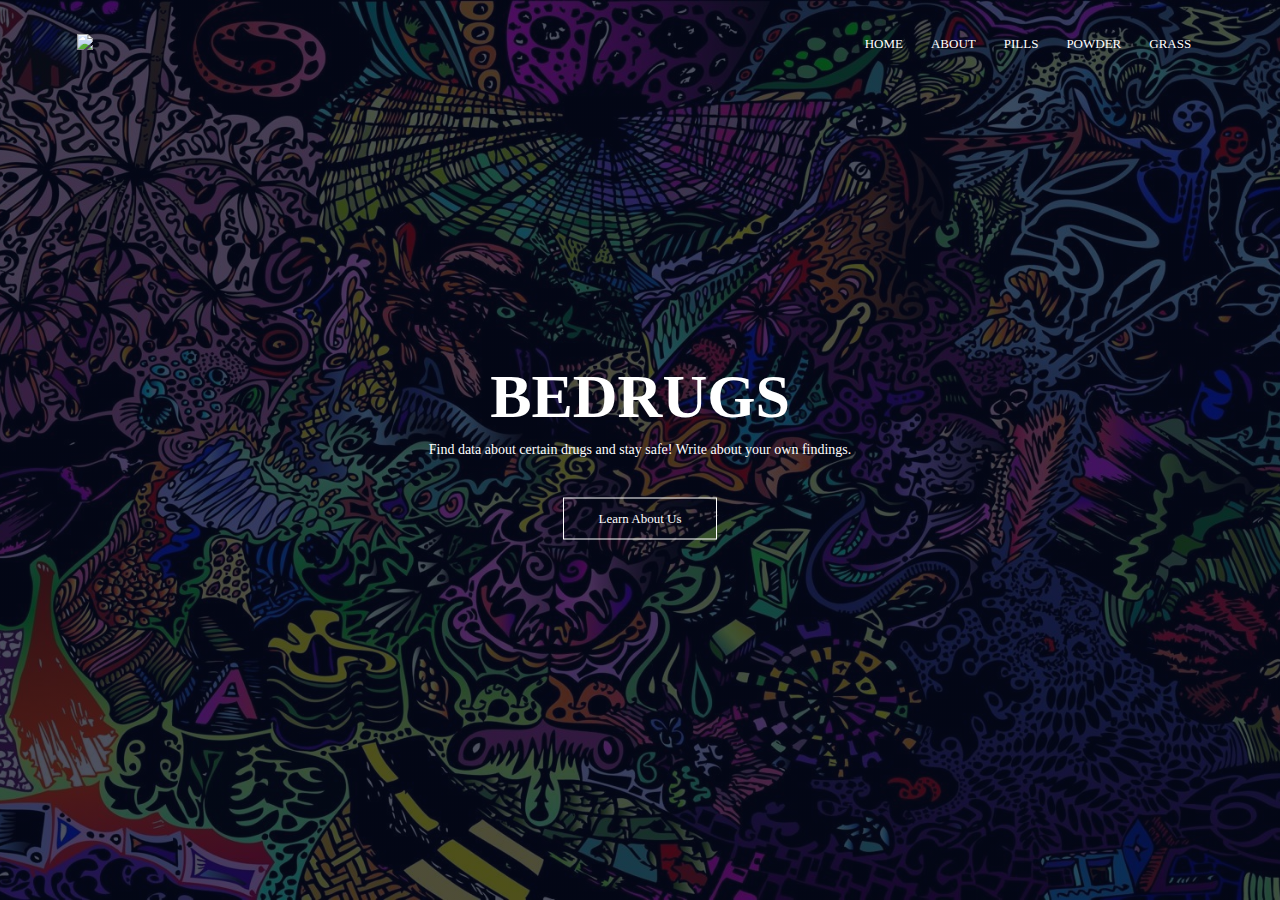
==== index.html @ 11445fd5 "jarno" ====
﻿<!DOCTYPE html>

<html lang="en">
<head>
    <meta name="viewport" content="with=device-width, initial-scale=1.0">
    <meta charset="utf-8" />
    <title>BEDrugs</title>
    <link rel="stylesheet" href="style.css">
</head>
<body>
    <section class="header">
        <nav>
            <a href="index.html"><img src="https://www.logomaker.com/api/main/images/1j+ojVNGOMkX9W2+J1iwiGKhh...CBpRJOmAiIiWcqL2VE9AlpkiQvgfZr...A=="></a>
            <div class="nav-links">
                <ul>
                    <li><a href="">HOME</a></li>
                    <li><a href="">ABOUT</a></li>
                    <li><a href="">PILLS</a></li>
                    <li><a href="">POWDER</a></li>
                    <li><a href="">GRASS</a></li>
                </ul>
            </div>
        </nav>

        <div class="text-box">
            <h1>BEDRUGS</h1>
            <p>Find data about certain drugs and stay safe! Write about your own findings.</p>
            <a href="" class="learn-btn">Learn About Us</a>
        </div>

    </section>
</body>
</html>
---- style.css ----
*{
    margin: 0;
    padding: 0;
}
.header{
    min-height: 100vh;
    width: 100%;
    background-image: linear-gradient(rgba(4,9,30,0.7), rgba(4,9,30,0.7)),url(images/banner.jpg);
    background-position: center;
    background-size: cover;
    position: relative;
}
nav{
    display: flex;
    padding: 2% 6%;
    justify-content: space-between;
    align-items: center;
}
nav img{
    width: 150px;
}
.nav-links{
    flex: 1;
    text-align: right;
}
.nav-links ul li{
    list-style: none;
    display: inline-block;
    padding: 8px 12px;
    position: relative;
}
.nav-links ul li a{
    color: #fff;
    text-decoration: none;
    font-size: 13px;
}
.nav-links ul li::after{
    content: '';
    width: 0%;
    height: 2px;
    background: #D351FA;
    display: block;
    margin: auto;
    transition: 0.5s;
}
.nav-links ul li:hover::after{
    width: 100%;
}
.text-box{
    width: 90%;
    color: #fff;
    position: absolute;
    top: 50%;
    left: 50%;
    transform: translate(-50%, -50%);
    text-align: center;
}
.text-box h1{
    font-size: 62px;
}
.text-box p{
    margin: 10px 0 40px;
    font-size: 14px;
    color: #fff;
}
.learn-btn{
    display: inline-block;
    text-decoration: none;
    color: #fff;
    border: 1px solid #fff;
    padding: 12px 34px;
    font-size: 13px;
    background: transparent;
    position: relative;
    cursor: pointer;
}
.learn-btn:hover{
    border: 1px solid #D351FA;
    background: #D351FA;
    transition: 0.4s;
}
@media(max-width: 700){
    .text-box h1{
        font-size: 20px;
    }
    .nav-links ul li{
        display: block;
    }
    .nav-links{
        position: absolute;
        background: #D351FA;
        height: 100vh;
        width: 200px;
        top: 0;
        right: 0;
        text-align: left;
        z-index: 2;
    }
}
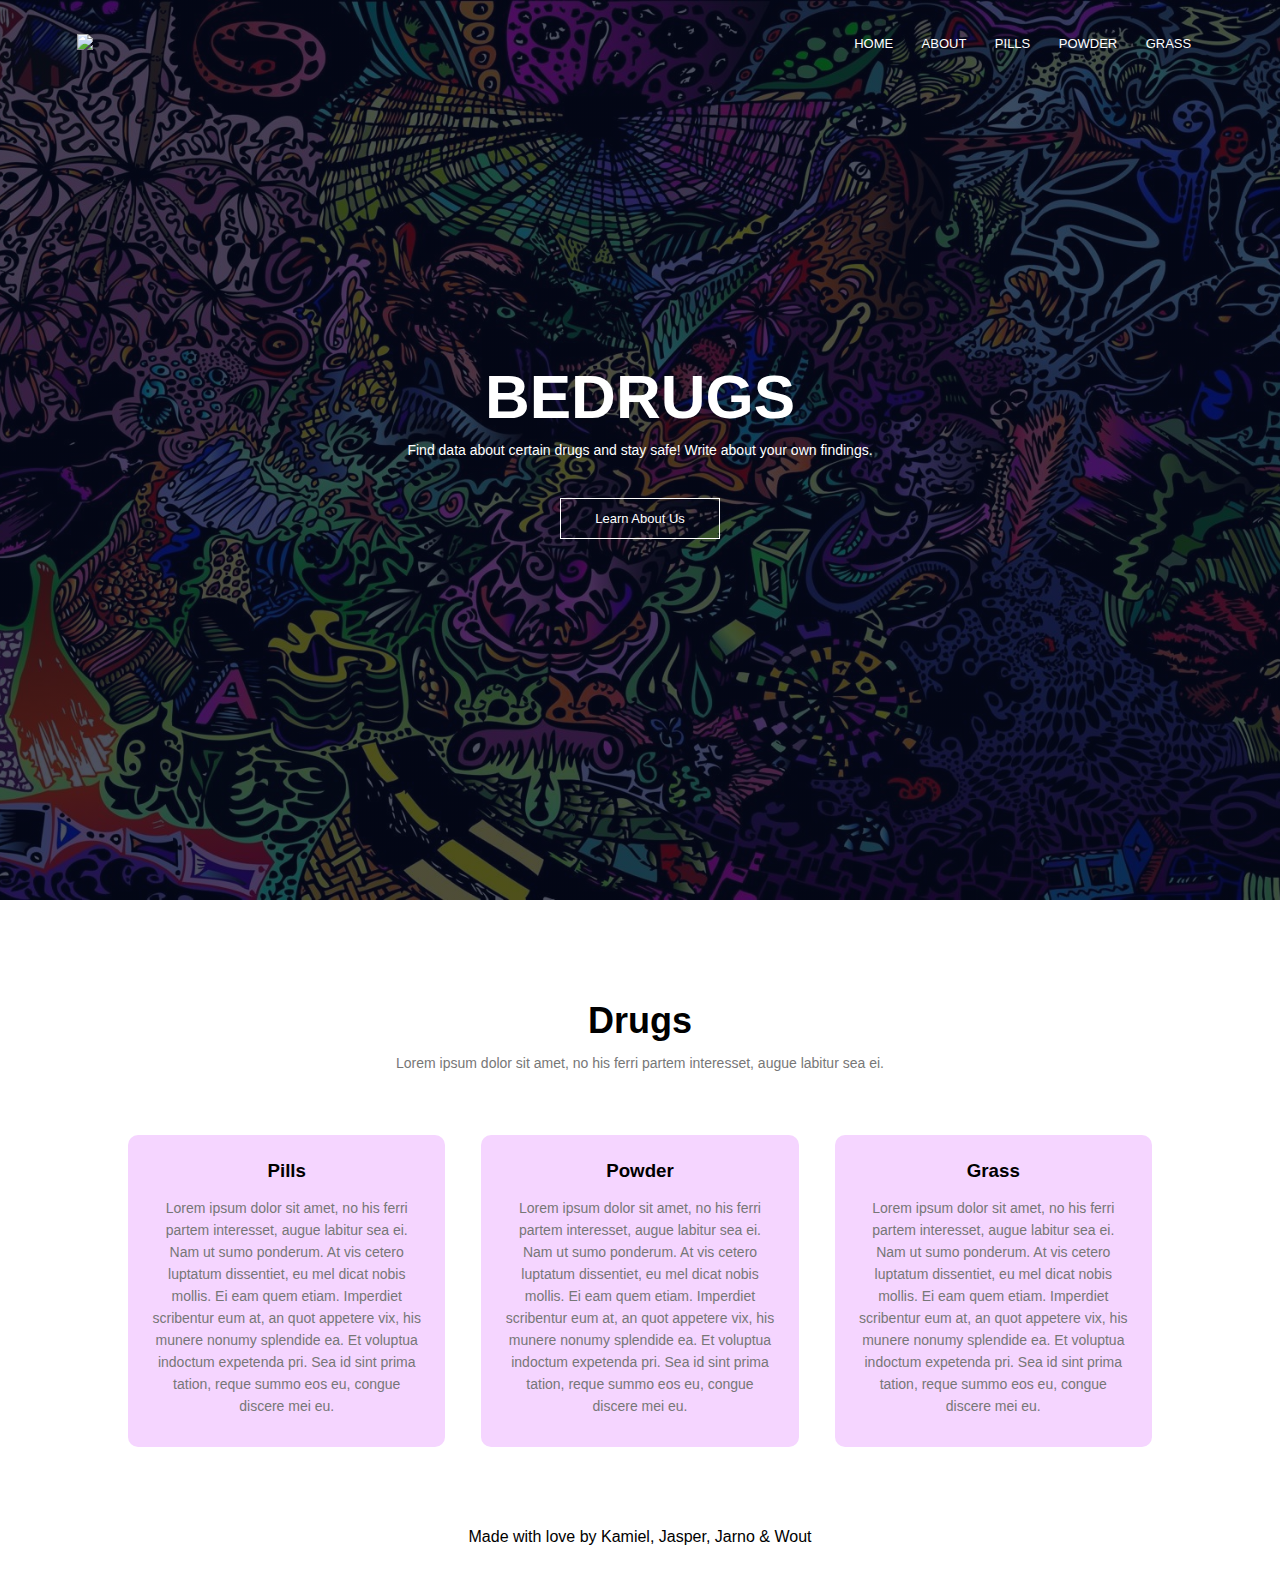
==== commit d5d03d52: "jarno" ====
--- a/index.html
+++ b/index.html
@@ -4,7 +4,7 @@
 <head>
     <meta name="viewport" content="with=device-width, initial-scale=1.0">
     <meta charset="utf-8" />
-    <title>BEDrugs</title>
+    <title>BEDRUGS - Be sure when you trip</title>
     <link rel="stylesheet" href="style.css">
 </head>
 <body>
@@ -27,7 +27,31 @@
             <p>Find data about certain drugs and stay safe! Write about your own findings.</p>
             <a href="" class="learn-btn">Learn About Us</a>
         </div>
+    </section>
 
+    <section class="dcontent">
+        <h1>Drugs</h1>
+        <p>Lorem ipsum dolor sit amet, no his ferri partem interesset, augue labitur sea ei. </p>
+
+        <div class="row">
+            <div class="dcontent-col">
+                <h3>Pills</h3>
+                <p>Lorem ipsum dolor sit amet, no his ferri partem interesset, augue labitur sea ei. Nam ut sumo ponderum. At vis cetero luptatum dissentiet, eu mel dicat nobis mollis. Ei eam quem etiam. Imperdiet scribentur eum at, an quot appetere vix, his munere nonumy splendide ea. Et voluptua indoctum expetenda pri. Sea id sint prima tation, reque summo eos eu, congue discere mei eu.</p>
+            </div>
+            <div class="dcontent-col">
+                <h3>Powder</h3>
+                <p>Lorem ipsum dolor sit amet, no his ferri partem interesset, augue labitur sea ei. Nam ut sumo ponderum. At vis cetero luptatum dissentiet, eu mel dicat nobis mollis. Ei eam quem etiam. Imperdiet scribentur eum at, an quot appetere vix, his munere nonumy splendide ea. Et voluptua indoctum expetenda pri. Sea id sint prima tation, reque summo eos eu, congue discere mei eu.</p>
+            </div>
+            <div class="dcontent-col">
+                <h3>Grass</h3>
+                <p>Lorem ipsum dolor sit amet, no his ferri partem interesset, augue labitur sea ei. Nam ut sumo ponderum. At vis cetero luptatum dissentiet, eu mel dicat nobis mollis. Ei eam quem etiam. Imperdiet scribentur eum at, an quot appetere vix, his munere nonumy splendide ea. Et voluptua indoctum expetenda pri. Sea id sint prima tation, reque summo eos eu, congue discere mei eu.</p>
+            </div>
+        </div>
+    </section>
+
+    <section class="footer">
+        <p>Made with love by Kamiel, Jasper, Jarno & Wout</p>
+        
     </section>
 </body>
 </html>--- a/style.css
+++ b/style.css
@@ -1,6 +1,7 @@
 *{
     margin: 0;
     padding: 0;
+    font-family: sans-serif;
 }
 .header{
     min-height: 100vh;
@@ -79,21 +80,58 @@
     background: #D351FA;
     transition: 0.4s;
 }
-@media(max-width: 700){
-    .text-box h1{
-        font-size: 20px;
-    }
-    .nav-links ul li{
-        display: block;
-    }
-    .nav-links{
-        position: absolute;
-        background: #D351FA;
-        height: 100vh;
-        width: 200px;
-        top: 0;
-        right: 0;
-        text-align: left;
-        z-index: 2;
-    }
+/*--- content ---*/
+.dcontent{
+    width: 80%;
+    margin: auto;
+    text-align: center;
+    padding-top: 100px;
+}
+.dcontent h1{
+    font-size: 36px;
+    font-weight: 600;
+}
+.dcontent p{
+    color: #777;
+    font-size: 14px;
+    font-weight: 300;
+    line-height: 22px;
+    padding: 10px;
+}
+.row{
+    margin-top: 5%;
+    display: flex;
+    justify-content: space-between;
+}
+.dcontent-col{
+    flex-basis: 31%;
+    background-color: #f5d5ff;
+    border-radius: 10px;
+    margin-bottom: 5%;
+    padding: 20px 12px;
+    box-sizing: border-box;
+    transition: 0.4s;
+}
+.dcontent-col h3{
+    text-align: center;
+    font-weight: 600;
+    margin: 5px 0;
+}
+.dcontent-col:hover{
+    box-shadow: 0 0 20px 0px rgb(0, 0, 0, 0.2);
+}
+/* --- Footer --- */
+.footer{
+    width: 100%;
+    text-align: center;
+    padding: 30px 0;
+}
+.footer .fa{
+    color: #D351FA;
+    margin: 0 13px;
+    cursor: pointer;
+    padding: 18px 0;
+}
+.fa-heart-0{
+    color: #D351FA;
 }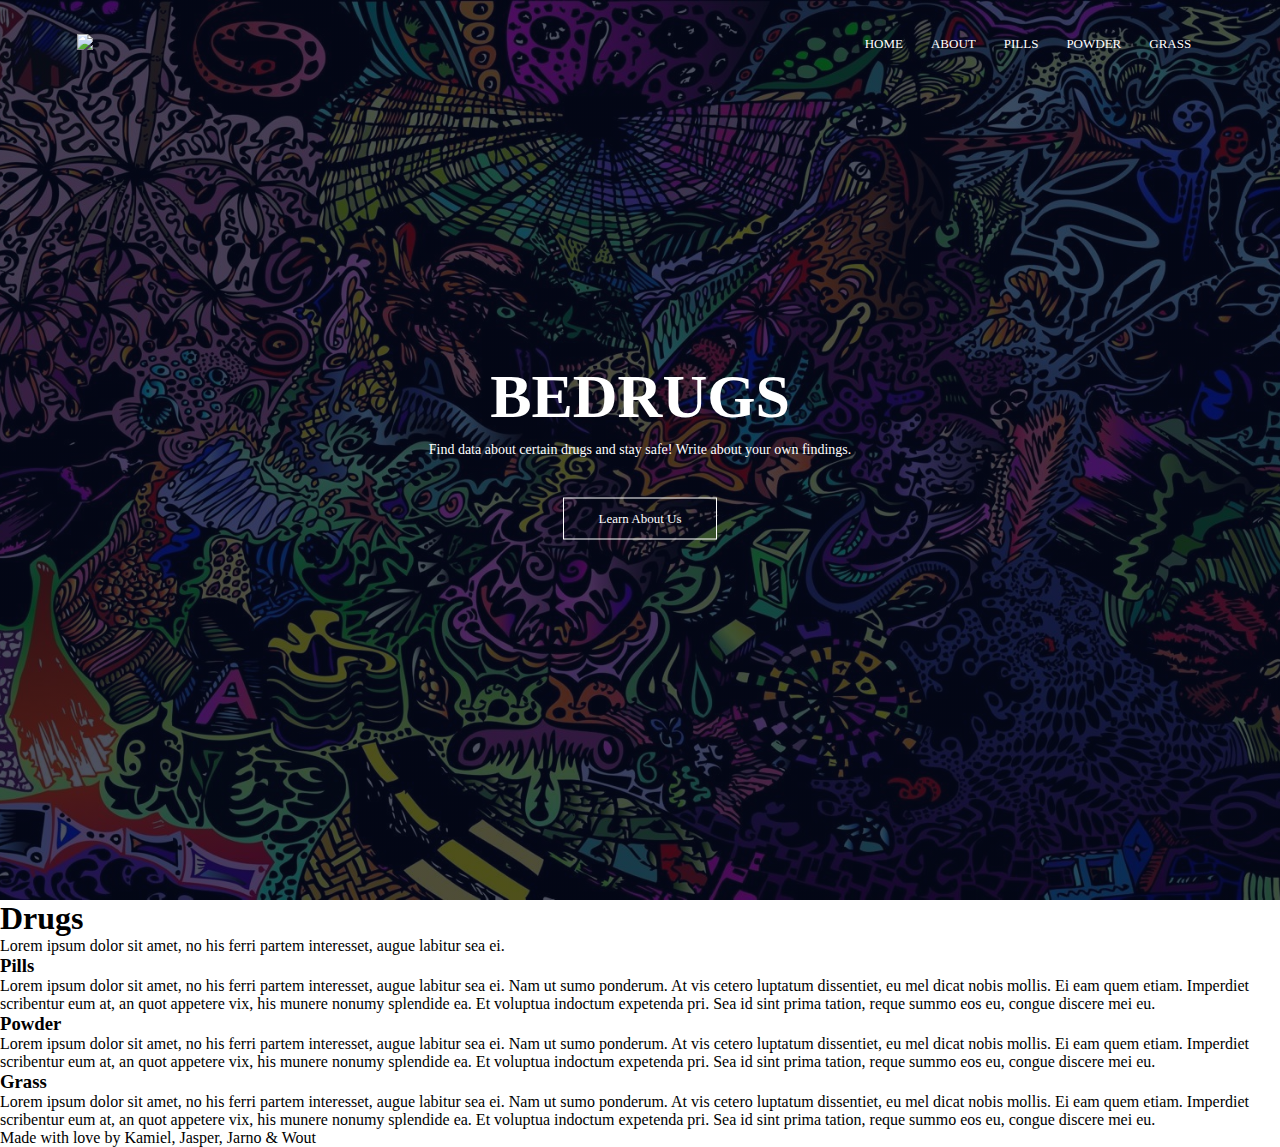
==== commit 0ea85c14: "about" ====
--- a/index.html
+++ b/index.html
@@ -13,11 +13,11 @@
             <a href="index.html"><img src="https://www.logomaker.com/api/main/images/1j+ojVNGOMkX9W2+J1iwiGKhh...CBpRJOmAiIiWcqL2VE9AlpkiQvgfZr...A=="></a>
             <div class="nav-links">
                 <ul>
-                    <li><a href="">HOME</a></li>
-                    <li><a href="">ABOUT</a></li>
-                    <li><a href="">PILLS</a></li>
-                    <li><a href="">POWDER</a></li>
-                    <li><a href="">GRASS</a></li>
+                    <li><a href="index.html">HOME</a></li>
+                    <li><a href="About.html">ABOUT</a></li>
+                    <li><a href="Pills.html">PILLS</a></li>
+                    <li><a href="Powder.html">POWDER</a></li>
+                    <li><a href="Grass.html">GRASS</a></li>
                 </ul>
             </div>
         </nav>
@@ -25,7 +25,7 @@
         <div class="text-box">
             <h1>BEDRUGS</h1>
             <p>Find data about certain drugs and stay safe! Write about your own findings.</p>
-            <a href="" class="learn-btn">Learn About Us</a>
+            <a href="About.html" class="learn-btn">Learn About Us</a>
         </div>
     </section>
 
--- a/style.css
+++ b/style.css
@@ -1,7 +1,6 @@
 *{
     margin: 0;
     padding: 0;
-    font-family: sans-serif;
 }
 .header{
     min-height: 100vh;
@@ -11,6 +10,7 @@
     background-size: cover;
     position: relative;
 }
+
 nav{
     display: flex;
     padding: 2% 6%;
@@ -80,58 +80,21 @@
     background: #D351FA;
     transition: 0.4s;
 }
-/*--- content ---*/
-.dcontent{
-    width: 80%;
-    margin: auto;
-    text-align: center;
-    padding-top: 100px;
-}
-.dcontent h1{
-    font-size: 36px;
-    font-weight: 600;
-}
-.dcontent p{
-    color: #777;
-    font-size: 14px;
-    font-weight: 300;
-    line-height: 22px;
-    padding: 10px;
-}
-.row{
-    margin-top: 5%;
-    display: flex;
-    justify-content: space-between;
-}
-.dcontent-col{
-    flex-basis: 31%;
-    background-color: #f5d5ff;
-    border-radius: 10px;
-    margin-bottom: 5%;
-    padding: 20px 12px;
-    box-sizing: border-box;
-    transition: 0.4s;
-}
-.dcontent-col h3{
-    text-align: center;
-    font-weight: 600;
-    margin: 5px 0;
-}
-.dcontent-col:hover{
-    box-shadow: 0 0 20px 0px rgb(0, 0, 0, 0.2);
-}
-/* --- Footer --- */
-.footer{
-    width: 100%;
-    text-align: center;
-    padding: 30px 0;
-}
-.footer .fa{
-    color: #D351FA;
-    margin: 0 13px;
-    cursor: pointer;
-    padding: 18px 0;
-}
-.fa-heart-0{
-    color: #D351FA;
+@media(max-width: 700){
+    .text-box h1{
+        font-size: 20px;
+    }
+    .nav-links ul li{
+        display: block;
+    }
+    .nav-links{
+        position: absolute;
+        background: #D351FA;
+        height: 100vh;
+        width: 200px;
+        top: 0;
+        right: 0;
+        text-align: left;
+        z-index: 2;
+    }
 }